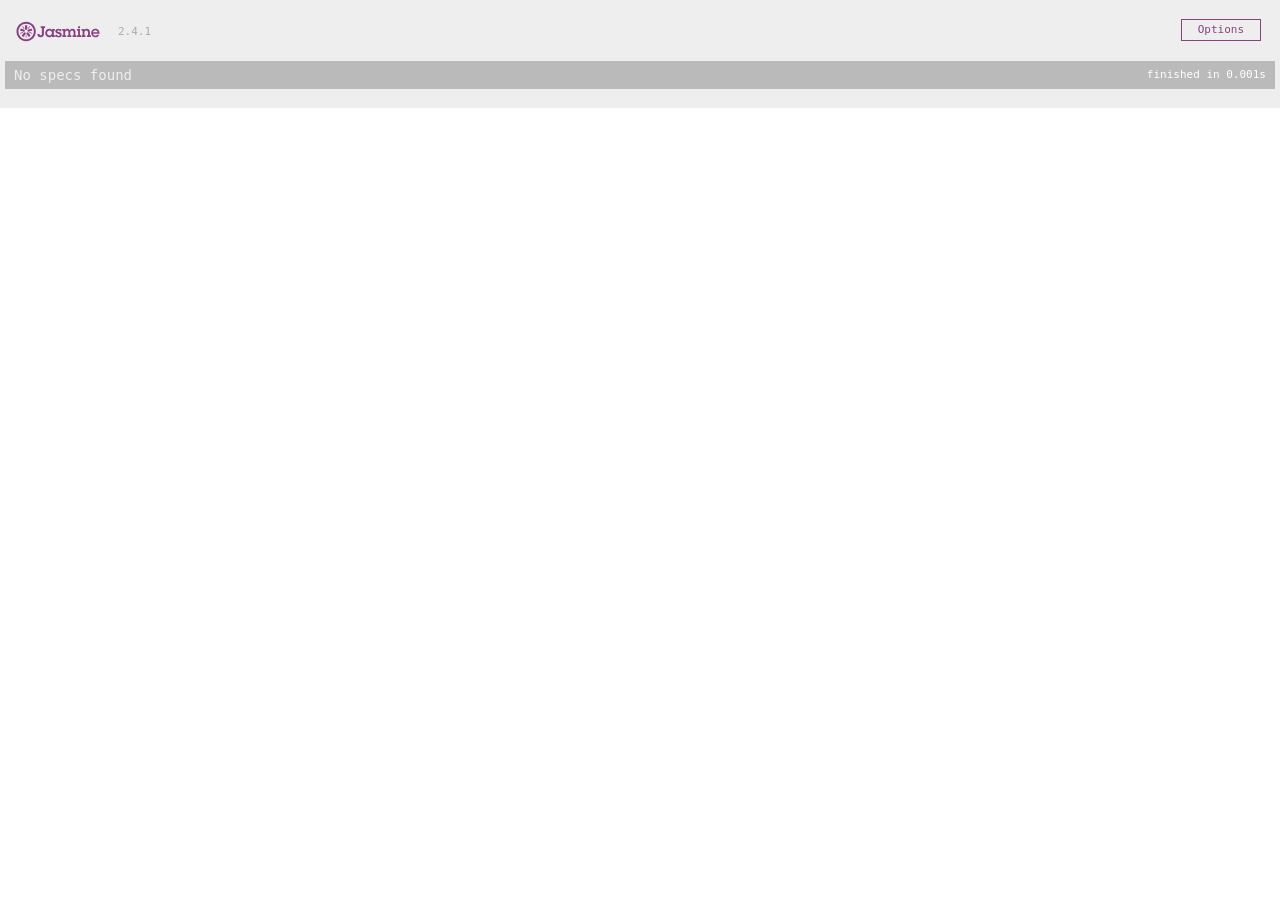
==== SpecRunner.html @ e6c4cccc "Initial commit" ====
<!DOCTYPE html>
<html>
<head>
  <meta charset="utf-8">
  <title>Jasmine Spec Runner v2.4.1</title>

  <link rel="shortcut icon" type="image/png" href="lib/jasmine-2.4.1/jasmine_favicon.png">
  <link rel="stylesheet" href="lib/jasmine-2.4.1/jasmine.css">

  <script src="lib/jasmine-2.4.1/jasmine.js"></script>
  <script src="lib/jasmine-2.4.1/jasmine-html.js"></script>
  <script src="lib/jasmine-2.4.1/boot.js"></script>

  <!-- include source files here... -->
  <script src="src/TEXT.js"></script>



  <!-- include spec files here... -->
  <script src="spec/TEXT.js"></script>


</head>

<body>
</body>
</html>
---- lib/jasmine-2.4.1/jasmine.css ----
body { overflow-y: scroll; }

.jasmine_html-reporter { background-color: #eee; padding: 5px; margin: -8px; font-size: 11px; font-family: Monaco, "Lucida Console", monospace; line-height: 14px; color: #333; }
.jasmine_html-reporter a { text-decoration: none; }
.jasmine_html-reporter a:hover { text-decoration: underline; }
.jasmine_html-reporter p, .jasmine_html-reporter h1, .jasmine_html-reporter h2, .jasmine_html-reporter h3, .jasmine_html-reporter h4, .jasmine_html-reporter h5, .jasmine_html-reporter h6 { margin: 0; line-height: 14px; }
.jasmine_html-reporter .jasmine-banner, .jasmine_html-reporter .jasmine-symbol-summary, .jasmine_html-reporter .jasmine-summary, .jasmine_html-reporter .jasmine-result-message, .jasmine_html-reporter .jasmine-spec .jasmine-description, .jasmine_html-reporter .jasmine-spec-detail .jasmine-description, .jasmine_html-reporter .jasmine-alert .jasmine-bar, .jasmine_html-reporter .jasmine-stack-trace { padding-left: 9px; padding-right: 9px; }
.jasmine_html-reporter .jasmine-banner { position: relative; }
.jasmine_html-reporter .jasmine-banner .jasmine-title { background: url('[data-uri]') no-repeat; background: url('[data-uri]') no-repeat, none; -moz-background-size: 100%; -o-background-size: 100%; -webkit-background-size: 100%; background-size: 100%; display: block; float: left; width: 90px; height: 25px; }
.jasmine_html-reporter .jasmine-banner .jasmine-version { margin-left: 14px; position: relative; top: 6px; }
.jasmine_html-reporter #jasmine_content { position: fixed; right: 100%; }
.jasmine_html-reporter .jasmine-version { color: #aaa; }
.jasmine_html-reporter .jasmine-banner { margin-top: 14px; }
.jasmine_html-reporter .jasmine-duration { color: #fff; float: right; line-height: 28px; padding-right: 9px; }
.jasmine_html-reporter .jasmine-symbol-summary { overflow: hidden; *zoom: 1; margin: 14px 0; }
.jasmine_html-reporter .jasmine-symbol-summary li { display: inline-block; height: 10px; width: 14px; font-size: 16px; }
.jasmine_html-reporter .jasmine-symbol-summary li.jasmine-passed { font-size: 14px; }
.jasmine_html-reporter .jasmine-symbol-summary li.jasmine-passed:before { color: #007069; content: "\02022"; }
.jasmine_html-reporter .jasmine-symbol-summary li.jasmine-failed { line-height: 9px; }
.jasmine_html-reporter .jasmine-symbol-summary li.jasmine-failed:before { color: #ca3a11; content: "\d7"; font-weight: bold; margin-left: -1px; }
.jasmine_html-reporter .jasmine-symbol-summary li.jasmine-disabled { font-size: 14px; }
.jasmine_html-reporter .jasmine-symbol-summary li.jasmine-disabled:before { color: #bababa; content: "\02022"; }
.jasmine_html-reporter .jasmine-symbol-summary li.jasmine-pending { line-height: 17px; }
.jasmine_html-reporter .jasmine-symbol-summary li.jasmine-pending:before { color: #ba9d37; content: "*"; }
.jasmine_html-reporter .jasmine-symbol-summary li.jasmine-empty { font-size: 14px; }
.jasmine_html-reporter .jasmine-symbol-summary li.jasmine-empty:before { color: #ba9d37; content: "\02022"; }
.jasmine_html-reporter .jasmine-run-options { float: right; margin-right: 5px; border: 1px solid #8a4182; color: #8a4182; position: relative; line-height: 20px; }
.jasmine_html-reporter .jasmine-run-options .jasmine-trigger { cursor: pointer; padding: 8px 16px; }
.jasmine_html-reporter .jasmine-run-options .jasmine-payload { position: absolute; display: none; right: -1px; border: 1px solid #8a4182; background-color: #eee; white-space: nowrap; padding: 4px 8px; }
.jasmine_html-reporter .jasmine-run-options .jasmine-payload.jasmine-open { display: block; }
.jasmine_html-reporter .jasmine-bar { line-height: 28px; font-size: 14px; display: block; color: #eee; }
.jasmine_html-reporter .jasmine-bar.jasmine-failed { background-color: #ca3a11; }
.jasmine_html-reporter .jasmine-bar.jasmine-passed { background-color: #007069; }
.jasmine_html-reporter .jasmine-bar.jasmine-skipped { background-color: #bababa; }
.jasmine_html-reporter .jasmine-bar.jasmine-errored { background-color: #ca3a11; }
.jasmine_html-reporter .jasmine-bar.jasmine-menu { background-color: #fff; color: #aaa; }
.jasmine_html-reporter .jasmine-bar.jasmine-menu a { color: #333; }
.jasmine_html-reporter .jasmine-bar a { color: white; }
.jasmine_html-reporter.jasmine-spec-list .jasmine-bar.jasmine-menu.jasmine-failure-list, .jasmine_html-reporter.jasmine-spec-list .jasmine-results .jasmine-failures { display: none; }
.jasmine_html-reporter.jasmine-failure-list .jasmine-bar.jasmine-menu.jasmine-spec-list, .jasmine_html-reporter.jasmine-failure-list .jasmine-summary { display: none; }
.jasmine_html-reporter .jasmine-results { margin-top: 14px; }
.jasmine_html-reporter .jasmine-summary { margin-top: 14px; }
.jasmine_html-reporter .jasmine-summary ul { list-style-type: none; margin-left: 14px; padding-top: 0; padding-left: 0; }
.jasmine_html-reporter .jasmine-summary ul.jasmine-suite { margin-top: 7px; margin-bottom: 7px; }
.jasmine_html-reporter .jasmine-summary li.jasmine-passed a { color: #007069; }
.jasmine_html-reporter .jasmine-summary li.jasmine-failed a { color: #ca3a11; }
.jasmine_html-reporter .jasmine-summary li.jasmine-empty a { color: #ba9d37; }
.jasmine_html-reporter .jasmine-summary li.jasmine-pending a { color: #ba9d37; }
.jasmine_html-reporter .jasmine-summary li.jasmine-disabled a { color: #bababa; }
.jasmine_html-reporter .jasmine-description + .jasmine-suite { margin-top: 0; }
.jasmine_html-reporter .jasmine-suite { margin-top: 14px; }
.jasmine_html-reporter .jasmine-suite a { color: #333; }
.jasmine_html-reporter .jasmine-failures .jasmine-spec-detail { margin-bottom: 28px; }
.jasmine_html-reporter .jasmine-failures .jasmine-spec-detail .jasmine-description { background-color: #ca3a11; }
.jasmine_html-reporter .jasmine-failures .jasmine-spec-detail .jasmine-description a { color: white; }
.jasmine_html-reporter .jasmine-result-message { padding-top: 14px; color: #333; white-space: pre; }
.jasmine_html-reporter .jasmine-result-message span.jasmine-result { display: block; }
.jasmine_html-reporter .jasmine-stack-trace { margin: 5px 0 0 0; max-height: 224px; overflow: auto; line-height: 18px; color: #666; border: 1px solid #ddd; background: white; white-space: pre; }
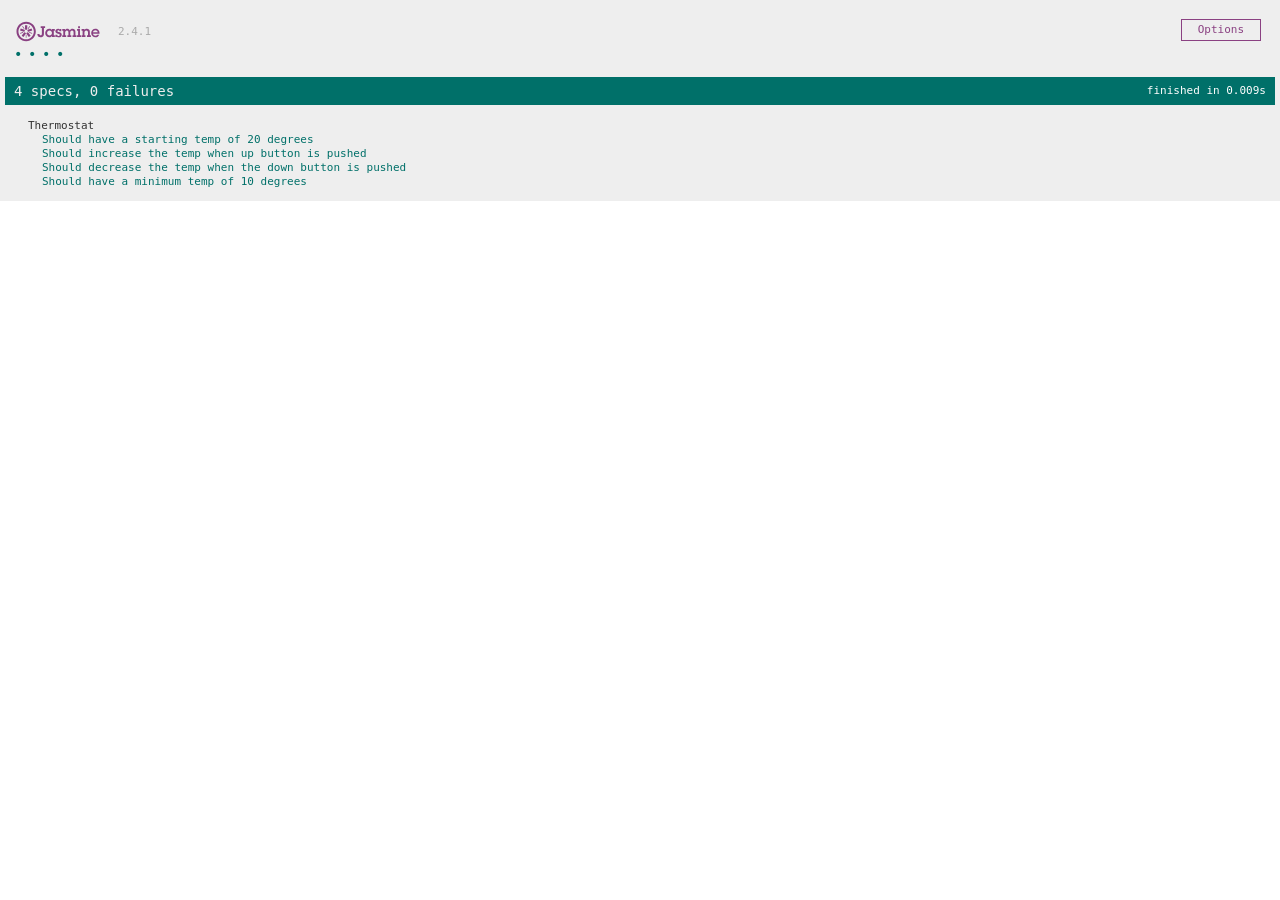
==== commit 4cea174f: "Added starting temp, minimum temp and up and down buttons" ====
--- a/SpecRunner.html
+++ b/SpecRunner.html
@@ -12,12 +12,12 @@
   <script src="lib/jasmine-2.4.1/boot.js"></script>
 
   <!-- include source files here... -->
-  <script src="src/TEXT.js"></script>
+  <script src="src/thermostat.js"></script>
 
 
 
   <!-- include spec files here... -->
-  <script src="spec/TEXT.js"></script>
+  <script src="spec/thermostatSpec.js"></script>
 
 
 </head>
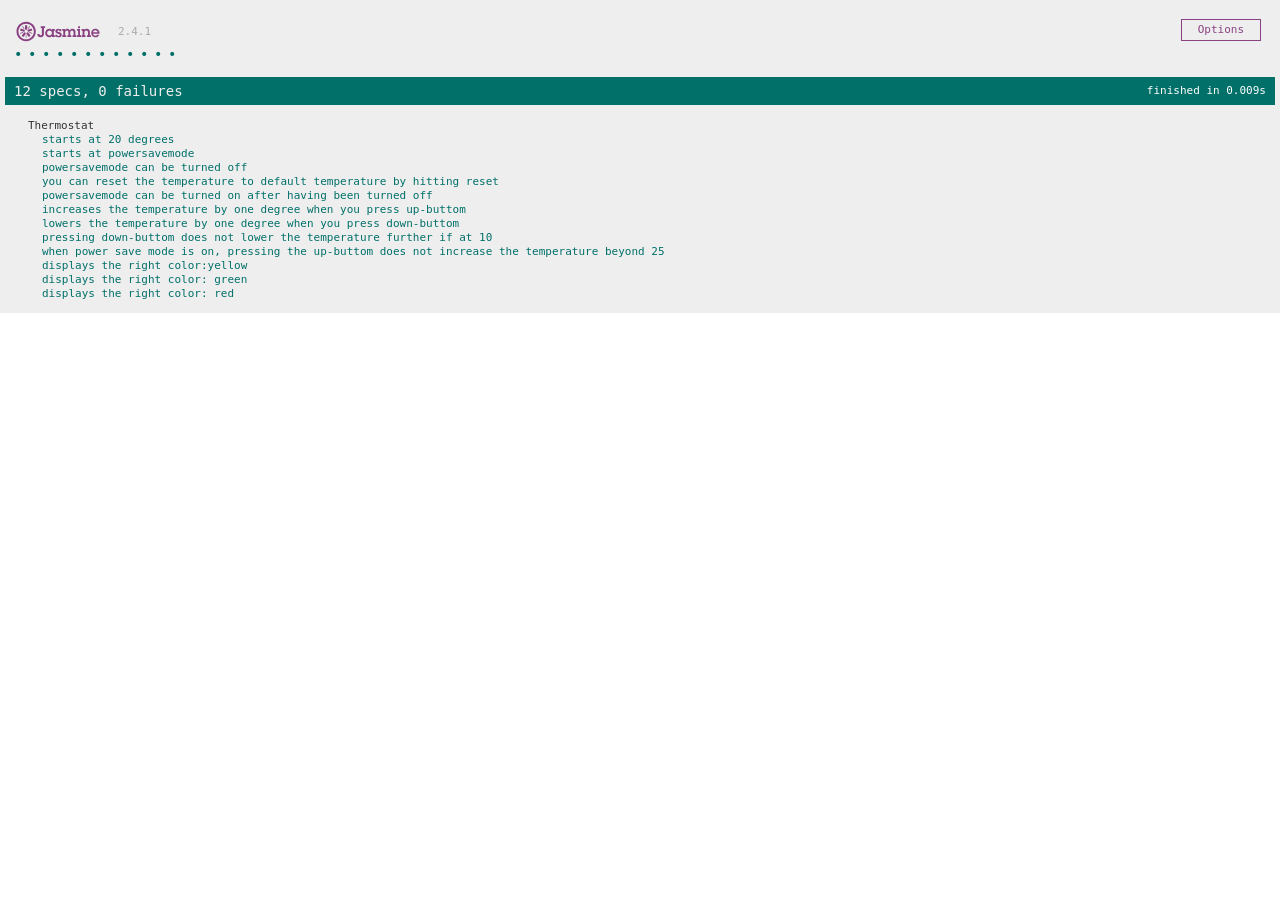
==== commit 85b1bee2: "it works" ====
--- a/SpecRunner.html
+++ b/SpecRunner.html
@@ -12,12 +12,11 @@
   <script src="lib/jasmine-2.4.1/boot.js"></script>
 
   <!-- include source files here... -->
-  <script src="src/thermostat.js"></script>
-
-
+  <script src="src/Thermostat.js"></script>
 
   <!-- include spec files here... -->
-  <script src="spec/thermostatSpec.js"></script>
+  <script src="spec/ThermostatSpec.js"></script>
+  <script src="spec/FeatureSpec.js"></script>
 
 
 </head>
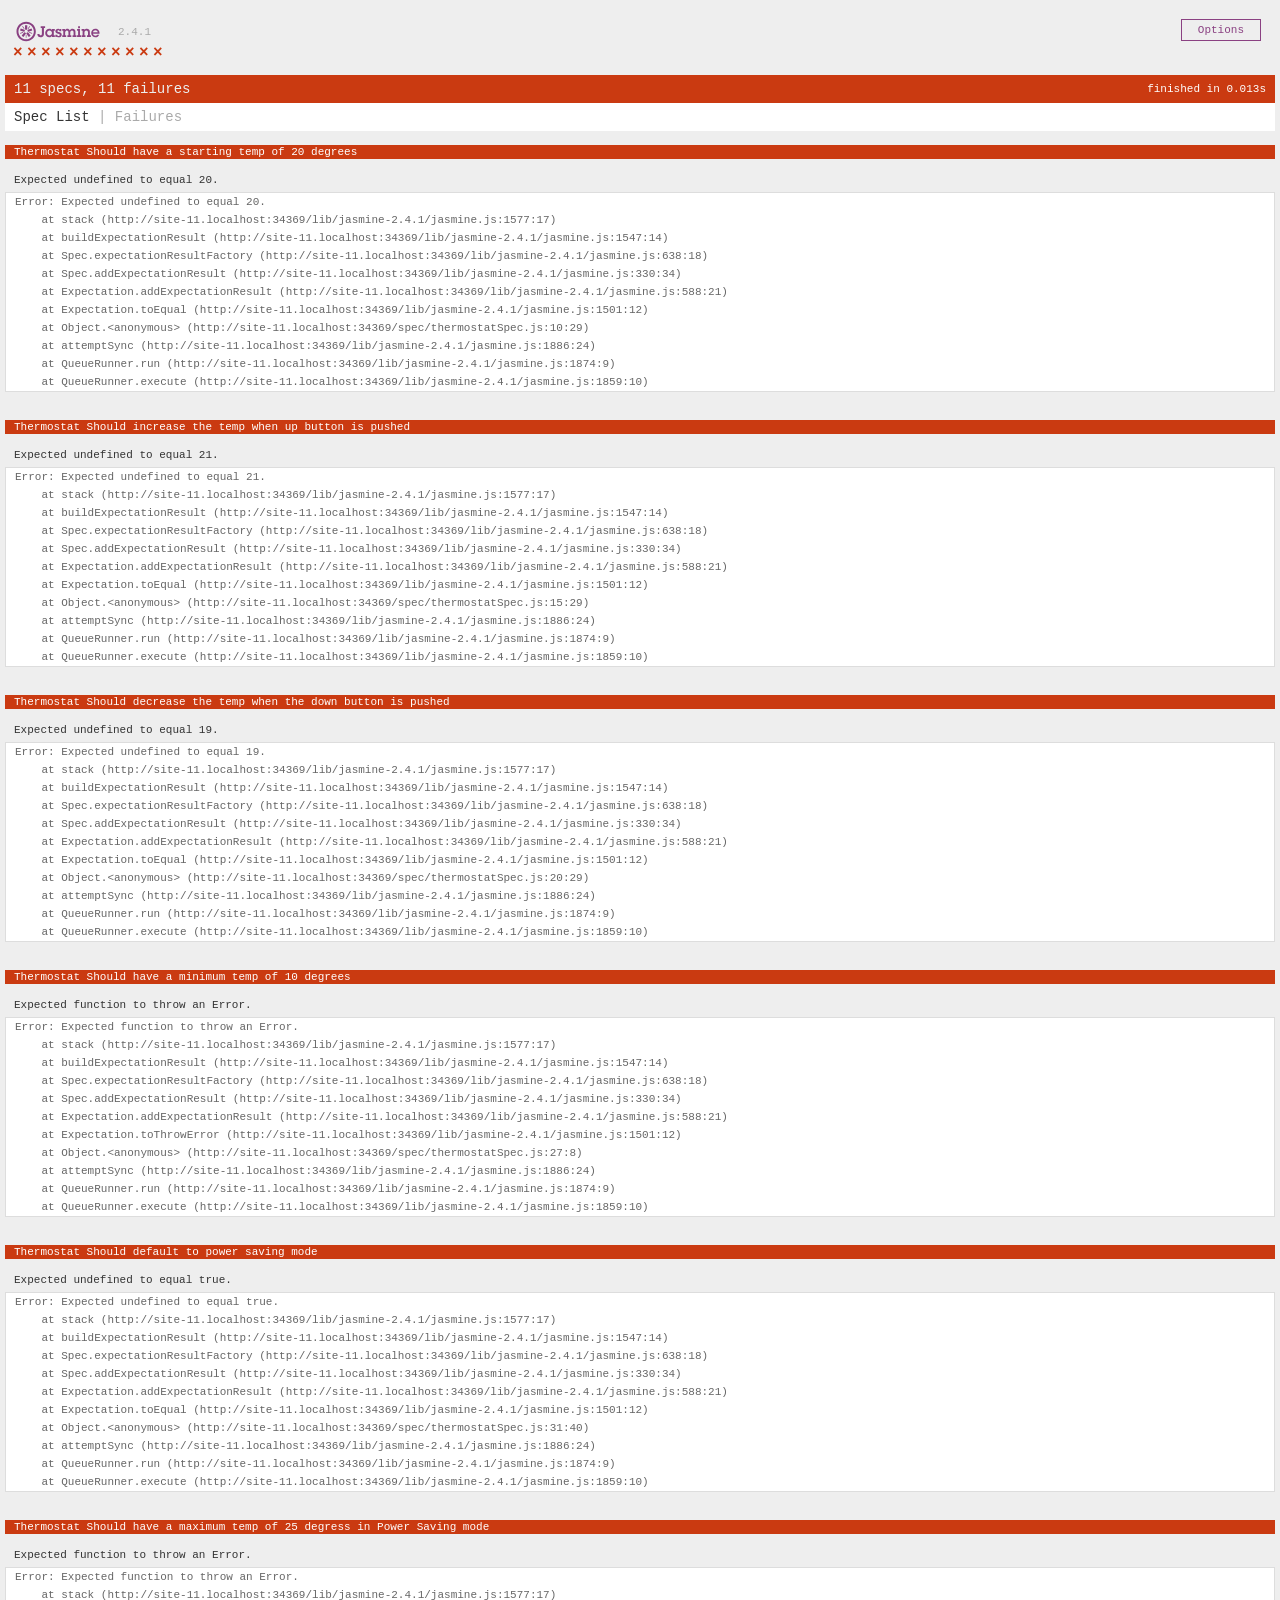
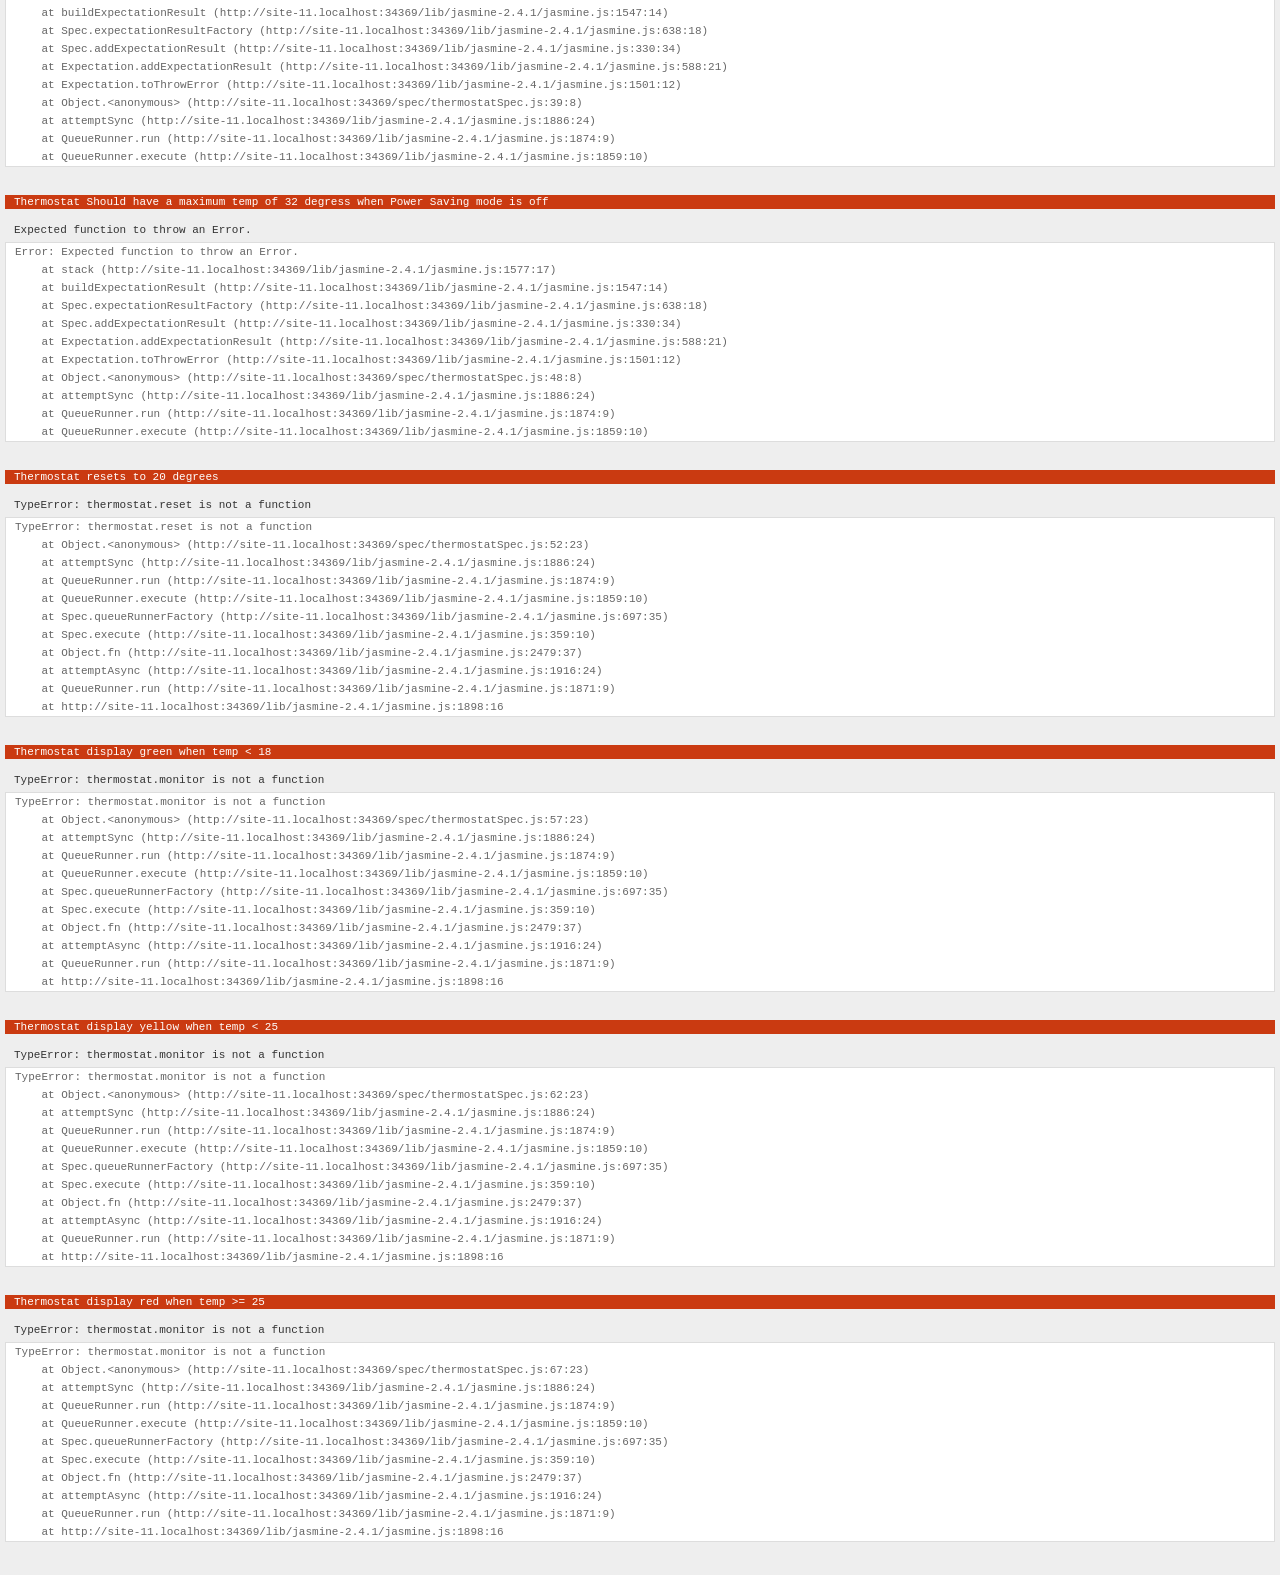
==== commit c159a6cd: "Fixed merge conflicts" ====
--- a/SpecRunner.html
+++ b/SpecRunner.html
@@ -12,12 +12,10 @@
   <script src="lib/jasmine-2.4.1/boot.js"></script>
 
   <!-- include source files here... -->
-  <script src="src/Thermostat.js"></script>
+  <script src="src/thermostat.js"></script>
 
   <!-- include spec files here... -->
-  <script src="spec/ThermostatSpec.js"></script>
-  <script src="spec/FeatureSpec.js"></script>
-
+  <script src="spec/thermostatSpec.js"></script>
 
 </head>
 
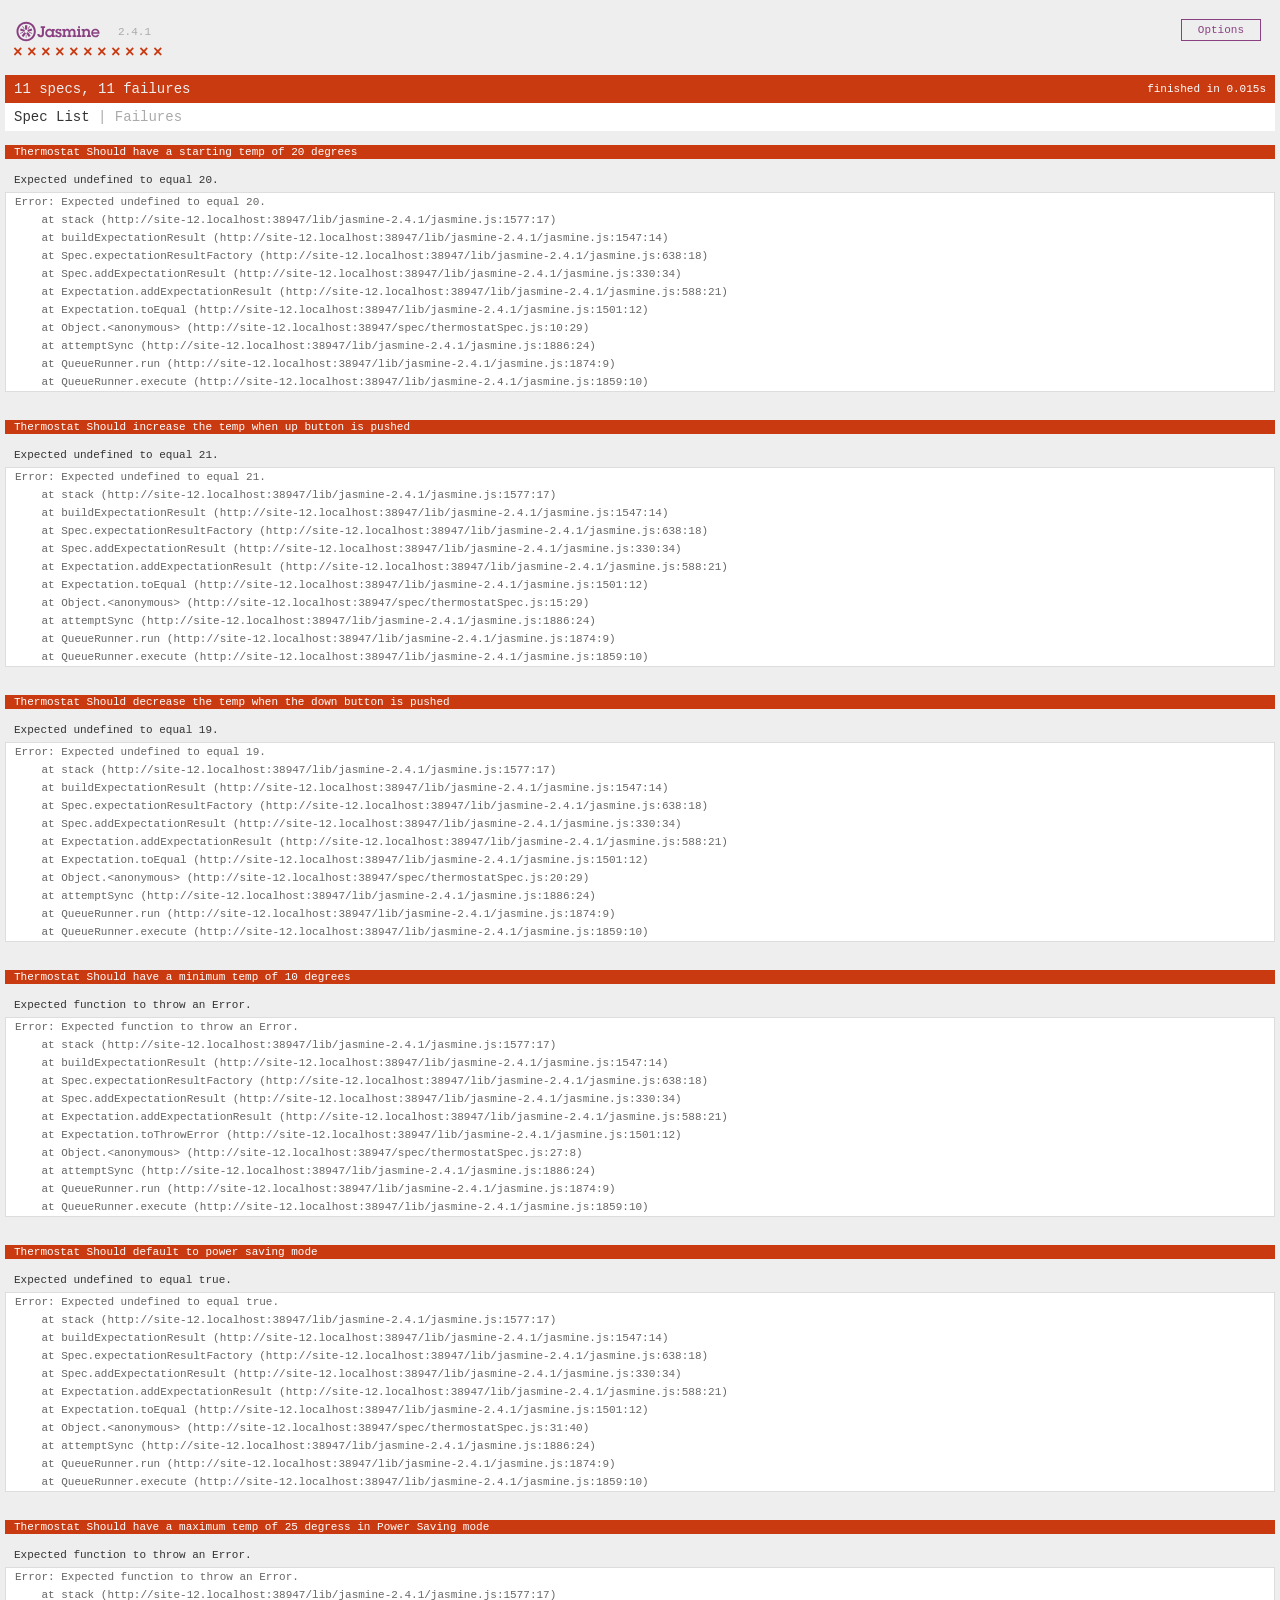
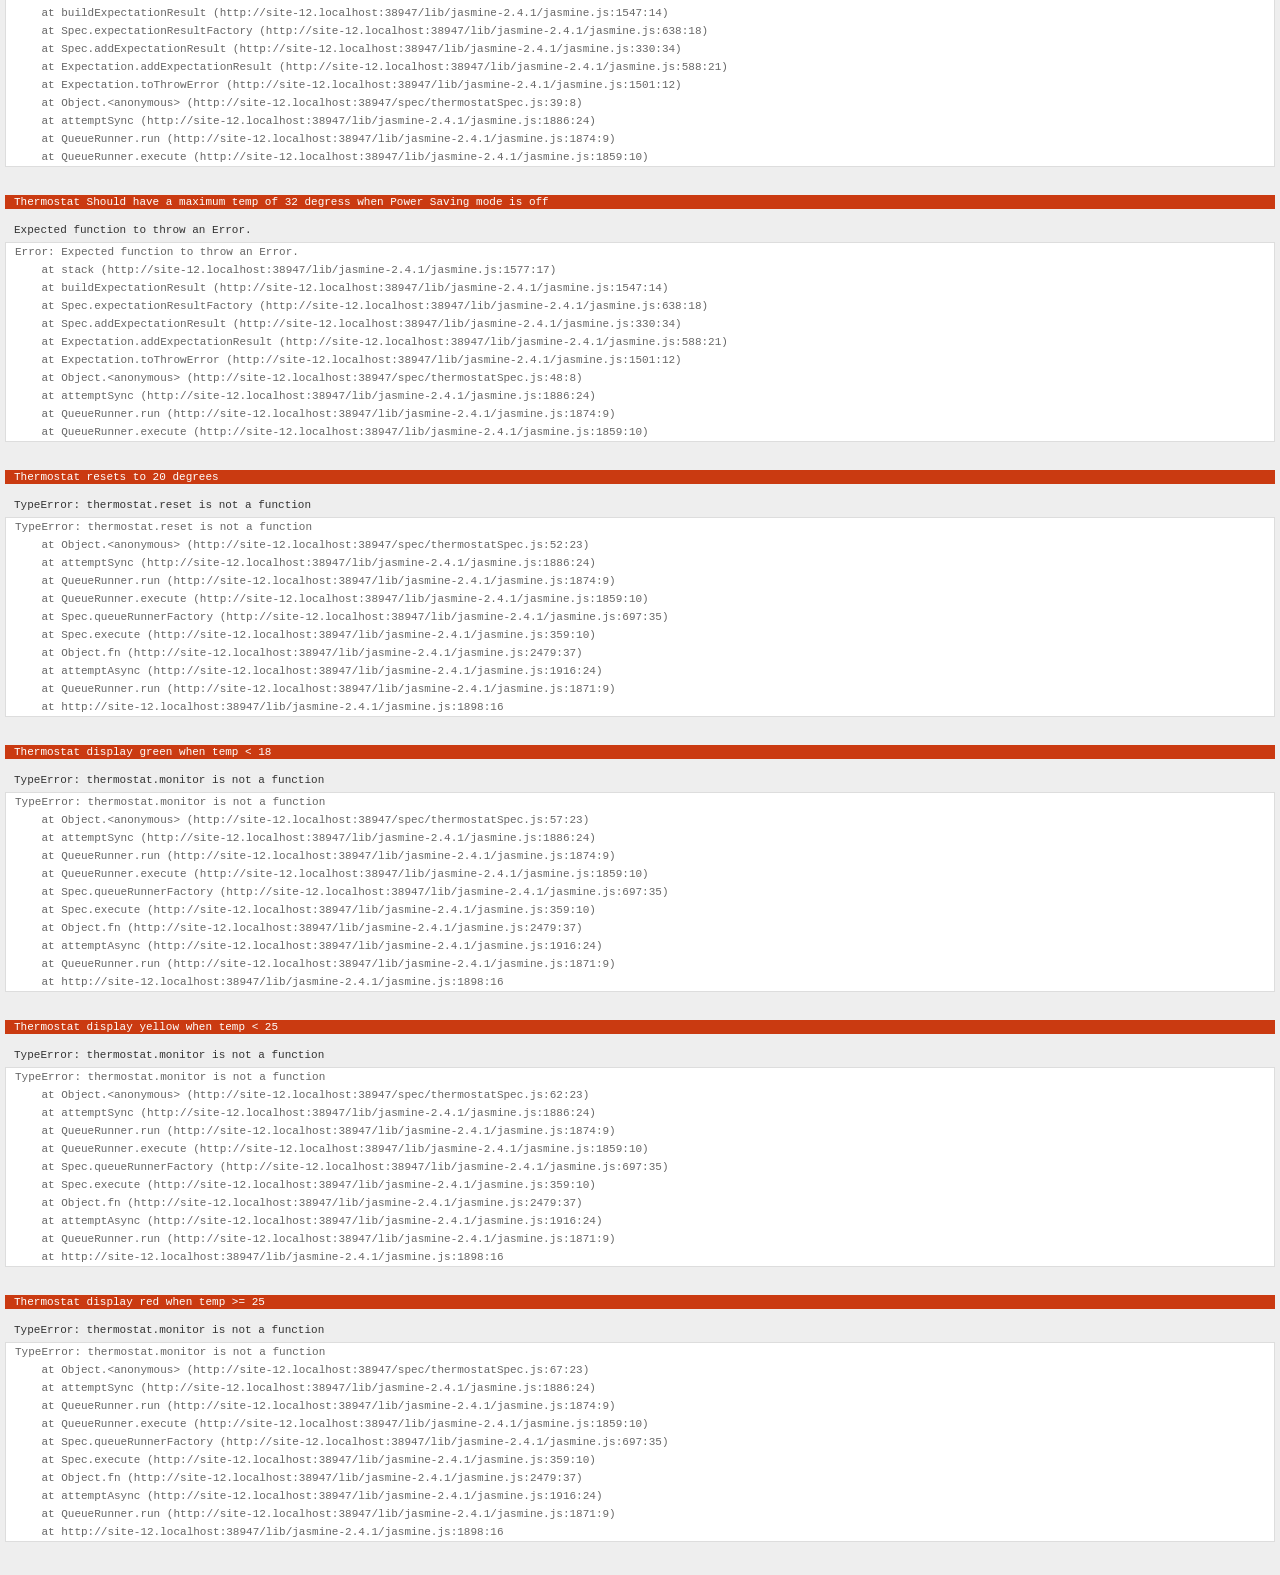
==== commit 7fe9cdef: "made my specrunner work" ====
--- a/SpecRunner.html
+++ b/SpecRunner.html
@@ -12,7 +12,7 @@
   <script src="lib/jasmine-2.4.1/boot.js"></script>
 
   <!-- include source files here... -->
-  <script src="src/thermostat.js"></script>
+  <script src="app/public/src/thermostat.js"></script>
 
   <!-- include spec files here... -->
   <script src="spec/thermostatSpec.js"></script>
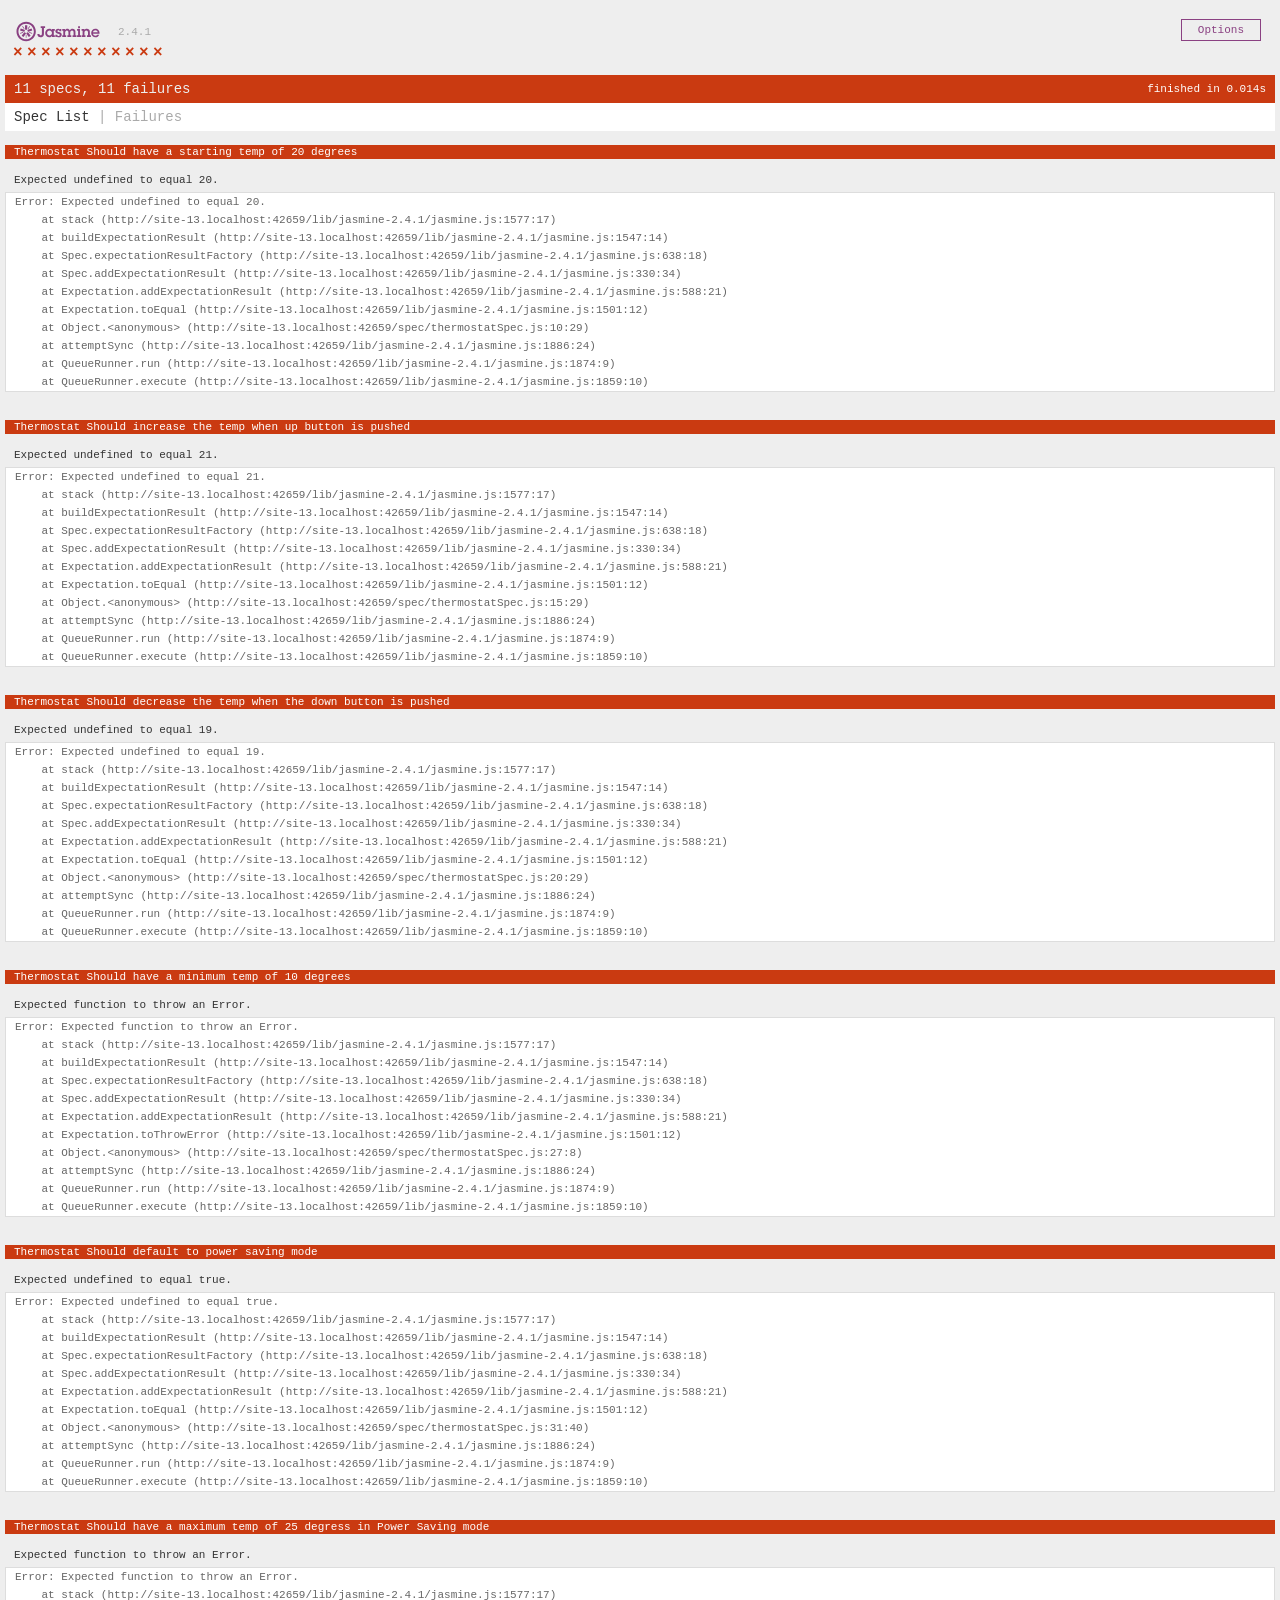
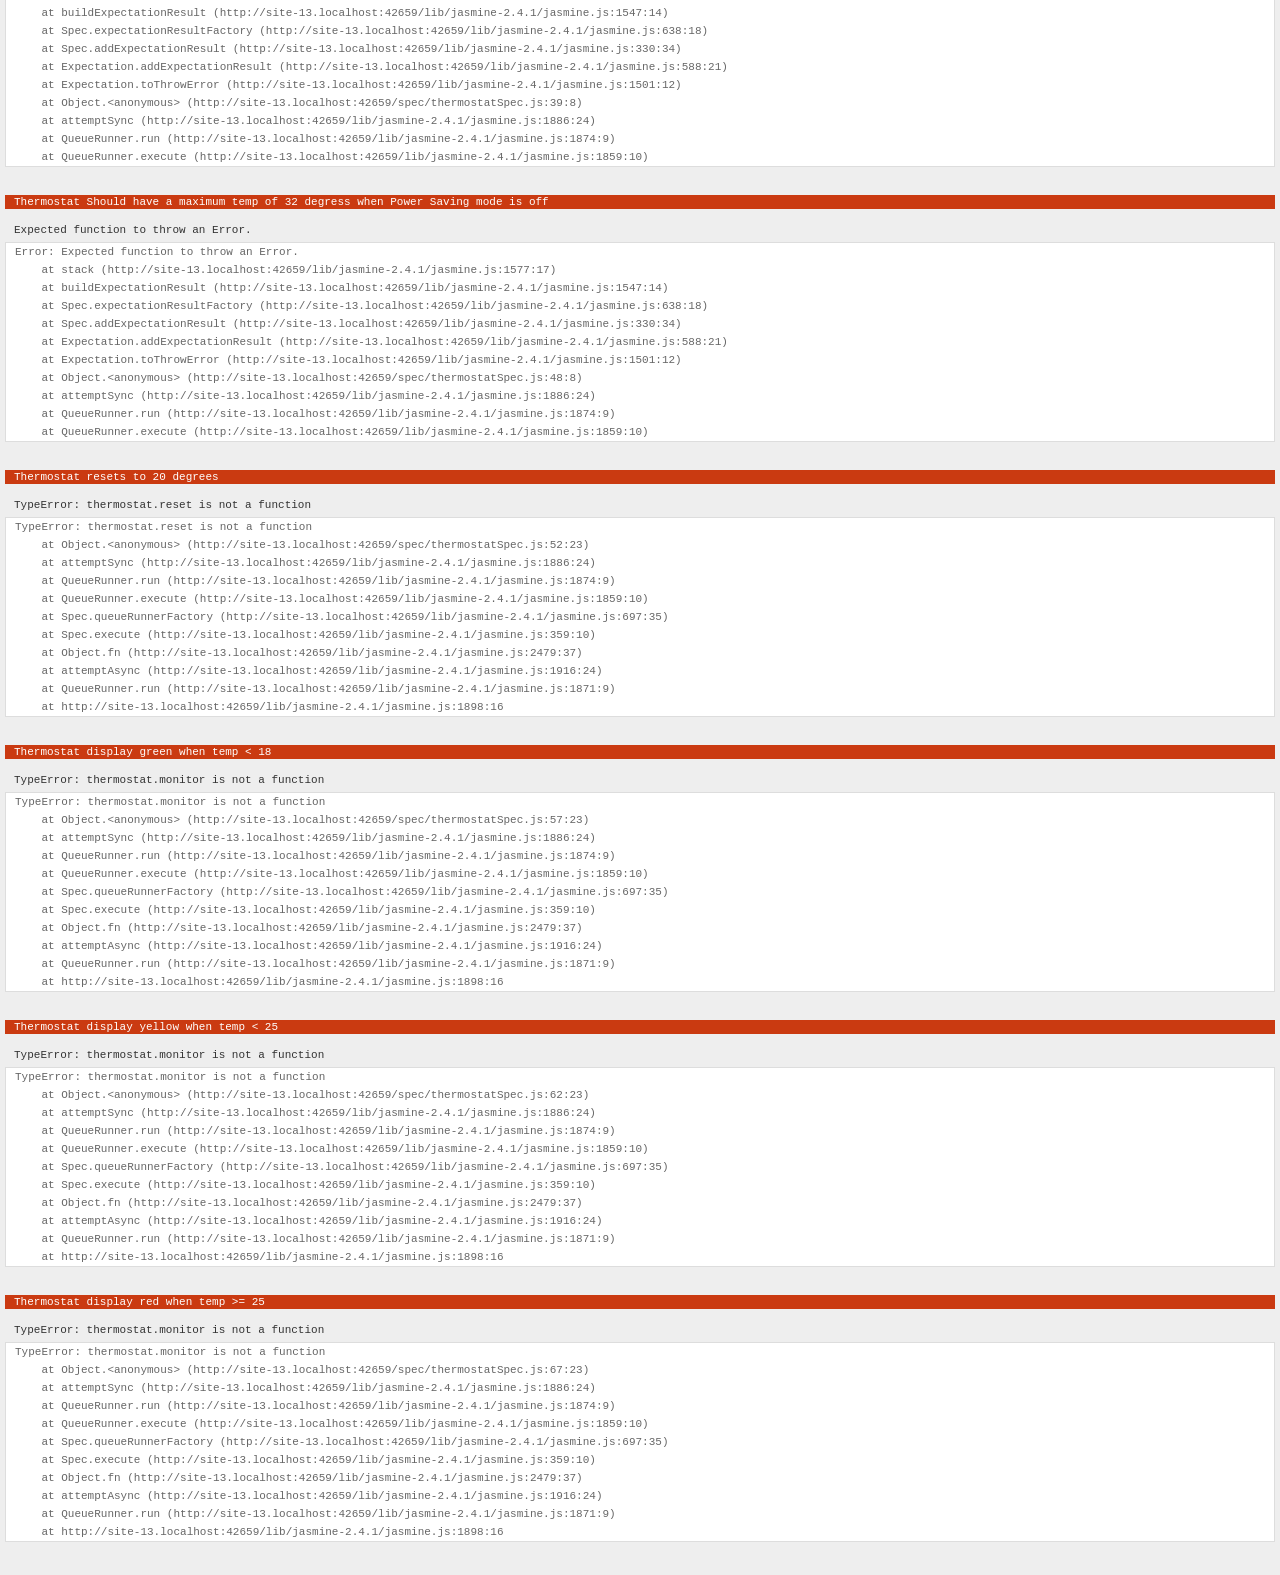
==== commit 9072c9da: "part 10 done but not refactored" ====
--- a/SpecRunner.html
+++ b/SpecRunner.html
@@ -12,7 +12,7 @@
   <script src="lib/jasmine-2.4.1/boot.js"></script>
 
   <!-- include source files here... -->
-  <script src="app/public/src/thermostat.js"></script>
+  <script src="thermostat.js"></script>
 
   <!-- include spec files here... -->
   <script src="spec/thermostatSpec.js"></script>
